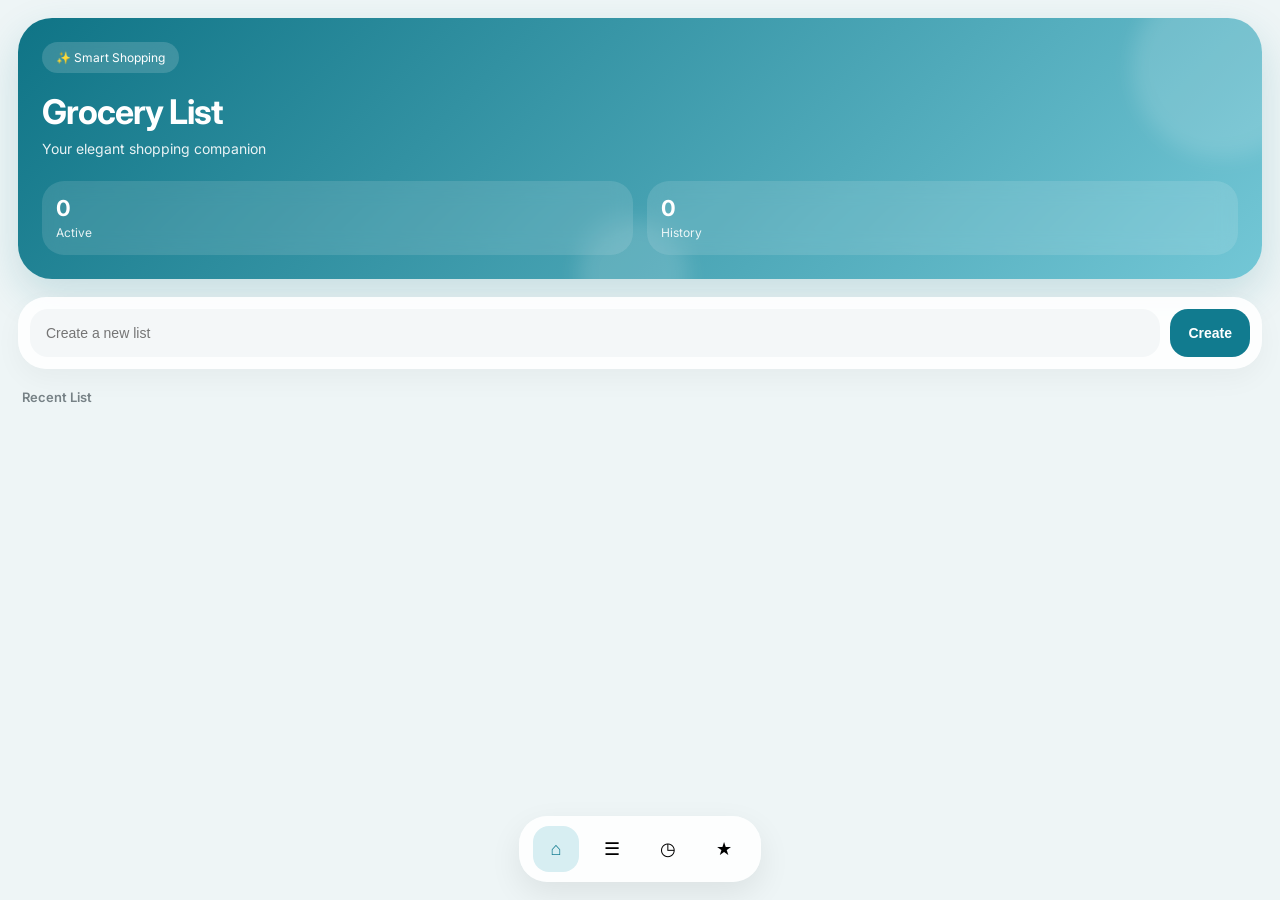
==== index.html @ 96482882 "Add files via upload" ====
<!DOCTYPE html>
<html lang="en">
<head>
<meta charset="UTF-8">
<meta name="viewport" content="width=device-width, initial-scale=1.0, maximum-scale=1.0, user-scalable=no">
<title>Grocery List</title>

<link rel="stylesheet" href="style.css">
<link rel="preconnect" href="https://fonts.googleapis.com">
<link rel="preconnect" href="https://fonts.gstatic.com" crossorigin>
<link href="https://fonts.googleapis.com/css2?family=Inter:wght@400;500;600;700&display=swap" rel="stylesheet">
</head>

<body>

<div id="toast" class="toast"></div>

<section id="homePage" class="page active">

<div class="hero-card">
<div class="hero-glow one"></div>
<div class="hero-glow two"></div>

<div class="hero-top">
<div class="hero-badge">✨ Smart Shopping</div>
</div>

<h1>Grocery List</h1>
<p>Your elegant shopping companion</p>

<div class="hero-stats">
<div class="stat">
<strong id="activeCount">0</strong>
<span>Active</span>
</div>

<div class="stat">
<strong id="historyCount">0</strong>
<span>History</span>
</div>
</div>
</div>

<div class="create-card">
<input id="listInput" placeholder="Create a new list">
<button onclick="createList()">Create</button>
</div>

<div class="section-label">Recent List</div>
<div id="homeList"></div>

</section>

<section id="listsPage" class="page">
<div class="page-title">Active Lists</div>
<div id="listsContainer"></div>
</section>

<section id="historyPage" class="page">
<div class="page-title">History</div>
<div id="historyContainer"></div>
</section>

<section id="masterPage" class="page">
<div class="page-title">Master List</div>

<div class="create-card">
<input id="masterInput" placeholder="Add master item">
<button onclick="addMasterItem()">Add</button>
</div>

<div id="masterContainer"></div>

<div class="create-card">
<select id="masterTargetList"></select>
<button onclick="addMasterToList()">Add Selected</button>
</div>
</section>

<section id="detailPage" class="page">

<div class="detail-topbar">
<button class="back-btn" onclick="openPage('listsPage')">←</button>
<div class="detail-title" id="detailTitle"></div>
</div>

<div class="progress-card">
<div>
<div class="tiny-label">Shopping Progress</div>
<div class="progress-text" id="progressText">0 / 0 completed</div>
</div>

<div class="ring" id="ring">
<div id="ringText">0%</div>
</div>
</div>

<div class="add-card">
<input id="itemInput" placeholder="Item">

<div class="quantity-row">
<button onclick="changeQty(-1)">−</button>
<div id="qtyValue">1</div>
<button onclick="changeQty(1)">+</button>
</div>

<div class="units">
<div class="unit active" onclick="selectUnit(this,'kg')">kg</div>
<div class="unit" onclick="selectUnit(this,'g')">g</div>
<div class="unit" onclick="selectUnit(this,'L')">L</div>
<div class="unit" onclick="selectUnit(this,'pcs')">pcs</div>
</div>

<input id="brandInput" placeholder="Brand (optional)">

<button class="primary-btn" onclick="addItem()">Add Item</button>
</div>

<div id="itemsContainer"></div>

<div class="finish-card">
<div>
<div class="finish-title">Finish Shopping</div>
<div class="tiny-label">Move list to history</div>
</div>

<button class="primary-btn" onclick="finishShopping()">Finish</button>
</div>

</section>

<div class="floating-nav">
<button class="nav active" onclick="switchTab('homePage',this)">⌂</button>
<button class="nav" onclick="switchTab('listsPage',this)">☰</button>
<button class="nav" onclick="switchTab('historyPage',this)">◷</button>
<button class="nav" onclick="switchTab('masterPage',this)">★</button>
</div>

<script src="app.js"></script>
</body>
</html>
---- style.css ----
*{
box-sizing:border-box;
-webkit-tap-highlight-color:transparent;
}

body{
margin:0;
background:#eef5f6;
font-family:'Inter',sans-serif;
color:#16242b;
}

.page{
display:none;
padding:18px 18px 120px;
}

.page.active{
display:block;
}

.hero-card{
position:relative;
overflow:hidden;
background:linear-gradient(135deg,#0f7486,#73c7d6);
border-radius:34px;
padding:24px;
color:white;
margin-bottom:18px;
box-shadow:0 16px 40px rgba(15,116,134,.18);
}

.hero-glow{
position:absolute;
border-radius:50%;
background:rgba(255,255,255,.14);
filter:blur(10px);
}

.hero-glow.one{
width:180px;
height:180px;
right:-50px;
top:-40px;
}

.hero-glow.two{
width:110px;
height:110px;
left:45%;
bottom:-50px;
}

.hero-badge{
display:inline-flex;
padding:8px 14px;
background:rgba(255,255,255,.16);
border-radius:999px;
font-size:12px;
backdrop-filter:blur(12px);
}

.hero-card h1{
margin:18px 0 8px;
font-size:34px;
font-weight:700;
letter-spacing:-1px;
position:relative;
}

.hero-card p{
margin:0;
font-size:14px;
opacity:.9;
position:relative;
}

.hero-stats{
display:flex;
gap:14px;
margin-top:24px;
position:relative;
}

.stat{
flex:1;
background:rgba(255,255,255,.12);
backdrop-filter:blur(10px);
padding:14px;
border-radius:22px;
}

.stat strong{
display:block;
font-size:22px;
}

.stat span{
font-size:12px;
opacity:.88;
}

.create-card,
.list-card,
.progress-card,
.add-card,
.item-card,
.finish-card,
.history-card{
background:rgba(255,255,255,.88);
backdrop-filter:blur(12px);
border-radius:28px;
box-shadow:0 10px 28px rgba(0,0,0,.04);
}

.create-card{
display:flex;
gap:10px;
padding:12px;
margin-bottom:20px;
}

.create-card input,
.add-card input{
flex:1;
height:48px;
border:none;
background:#f4f7f8;
border-radius:18px;
padding:0 16px;
font-size:14px;
}

.create-card button,
.primary-btn{
height:48px;
border:none;
border-radius:18px;
background:#117b8f;
color:white;
font-weight:600;
font-size:14px;
padding:0 18px;
}

.section-label{
font-size:13px;
font-weight:600;
opacity:.55;
margin-bottom:10px;
padding-left:4px;
}

.list-card{
padding:14px 16px;
display:flex;
justify-content:space-between;
align-items:center;
margin-bottom:12px;
}

.list-left{
min-width:0;
}

.list-name{
font-size:17px;
font-weight:600;
white-space:nowrap;
overflow:hidden;
text-overflow:ellipsis;
max-width:220px;
}

.list-sub{
font-size:12px;
opacity:.55;
margin-top:4px;
}

.icon-btn{
width:36px;
height:36px;
border:none;
border-radius:14px;
background:#f4f7f8;
font-size:14px;
}

.page-title{
font-size:22px;
font-weight:700;
margin-bottom:16px;
padding-left:4px;
}

.detail-topbar{
display:flex;
align-items:center;
gap:14px;
margin-bottom:18px;
}

.back-btn{
width:48px;
height:48px;
border:none;
border-radius:18px;
background:white;
font-size:18px;
}

.detail-title{
font-size:24px;
font-weight:700;
white-space:nowrap;
overflow:hidden;
text-overflow:ellipsis;
}

.progress-card{
padding:16px;
display:flex;
justify-content:space-between;
align-items:center;
margin-bottom:14px;
}

.tiny-label{
font-size:12px;
opacity:.55;
}

.progress-text{
font-size:16px;
font-weight:600;
margin-top:6px;
}

.ring{
width:72px;
height:72px;
border-radius:50%;
background:conic-gradient(#117b8f 0deg,#d8eef2 0deg);
display:flex;
align-items:center;
justify-content:center;
}

.ring div{
width:54px;
height:54px;
background:white;
border-radius:50%;
display:flex;
align-items:center;
justify-content:center;
font-size:13px;
font-weight:700;
}

.add-card{
padding:14px;
margin-bottom:14px;
}

.quantity-row{
height:58px;
background:#f4f7f8;
border-radius:18px;
display:flex;
align-items:center;
justify-content:center;
gap:16px;
margin:12px 0;
}

.quantity-row button{
width:38px;
height:38px;
border:none;
border-radius:14px;
background:white;
font-size:20px;
}

.units{
display:flex;
gap:8px;
margin-bottom:12px;
overflow:auto;
}

.unit{
padding:10px 14px;
border-radius:14px;
background:#eef2f4;
font-size:13px;
white-space:nowrap;
}

.unit.active{
background:#d7eef2;
color:#117b8f;
}

.primary-btn{
width:100%;
}

.item-card{
padding:12px;
display:flex;
justify-content:space-between;
align-items:center;
margin-bottom:10px;
}

.item-left{
display:flex;
gap:8px;
flex-wrap:wrap;
min-width:0;
}

.chip{
padding:9px 12px;
border-radius:14px;
font-size:13px;
white-space:nowrap;
}

.blue{
background:#d7eef2;
}

.gray{
background:#eef2f5;
}

.soft{
background:#f5f7f8;
}

.actions{
display:flex;
gap:6px;
}

.actions button{
width:34px;
height:34px;
border:none;
border-radius:12px;
background:#f4f7f8;
font-size:13px;
}

.finish-card{
padding:16px;
margin-top:12px;
}

.finish-title{
font-size:18px;
font-weight:700;
margin-bottom:4px;
}

.toast{
position:fixed;
top:20px;
left:50%;
transform:translateX(-50%);
background:rgba(17,123,143,.96);
color:white;
padding:10px 14px;
border-radius:16px;
font-size:13px;
display:none;
z-index:999;
box-shadow:0 8px 24px rgba(0,0,0,.12);
}

.floating-nav{
position:fixed;
bottom:18px;
left:50%;
transform:translateX(-50%);
display:flex;
gap:10px;
padding:10px 14px;
background:rgba(255,255,255,.88);
backdrop-filter:blur(18px);
border-radius:28px;
box-shadow:0 12px 32px rgba(0,0,0,.08);
}

.nav{
width:46px;
height:46px;
border:none;
border-radius:16px;
background:transparent;
font-size:18px;
}

.nav.active{
background:#d7eef2;
color:#117b8f;
}

.history-card{
padding:16px;
margin-bottom:12px;
}

.history-top{
display:flex;
justify-content:space-between;
align-items:flex-start;
}

.history-name{
font-size:17px;
font-weight:600;
}

.history-summary{
font-size:12px;
opacity:.6;
line-height:1.7;
margin-top:6px;
}

.history-actions{
display:flex;
gap:8px;
}

.history-details{
display:none;
margin-top:14px;
}

.select-grid{
display:flex;
flex-wrap:wrap;
gap:8px;
margin-bottom:14px;
}

.select-chip{
padding:9px 12px;
border-radius:14px;
font-size:13px;
background:#eef2f5;
border:2px solid transparent;
}

.select-chip.selected{
border-color:#117b8f;
background:#d7eef2;
}

@media(max-width:700px){
.list-name{
max-width:170px;
}
}
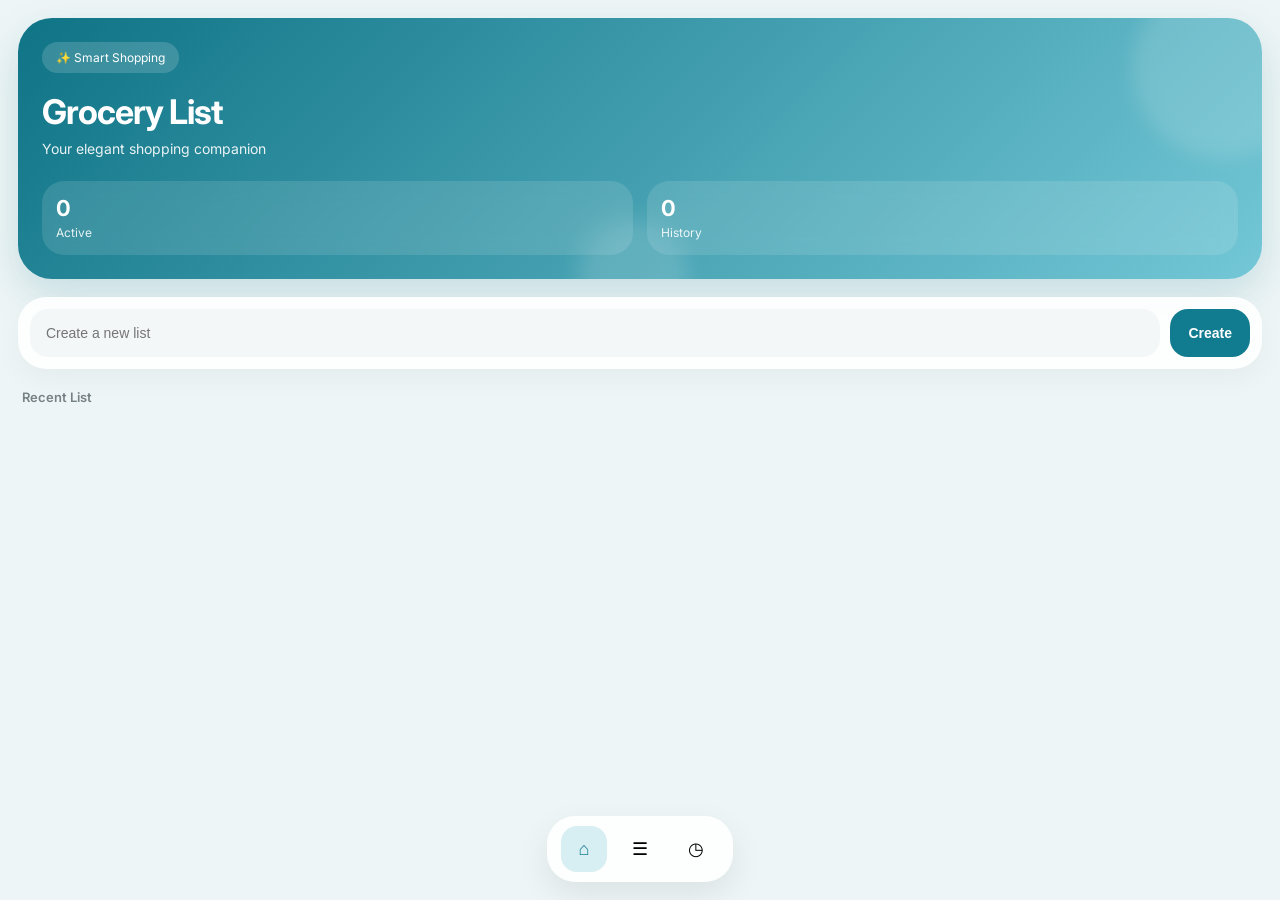
==== commit 195d3566: "Add files via upload" ====
--- a/index.html
+++ b/index.html
@@ -61,22 +61,6 @@
 <div id="historyContainer"></div>
 </section>
 
-<section id="masterPage" class="page">
-<div class="page-title">Master List</div>
-
-<div class="create-card">
-<input id="masterInput" placeholder="Add master item">
-<button onclick="addMasterItem()">Add</button>
-</div>
-
-<div id="masterContainer"></div>
-
-<div class="create-card">
-<select id="masterTargetList"></select>
-<button onclick="addMasterToList()">Add Selected</button>
-</div>
-</section>
-
 <section id="detailPage" class="page">
 
 <div class="detail-topbar">
@@ -133,7 +117,6 @@
 <button class="nav active" onclick="switchTab('homePage',this)">⌂</button>
 <button class="nav" onclick="switchTab('listsPage',this)">☰</button>
 <button class="nav" onclick="switchTab('historyPage',this)">◷</button>
-<button class="nav" onclick="switchTab('masterPage',this)">★</button>
 </div>
 
 <script src="app.js"></script>
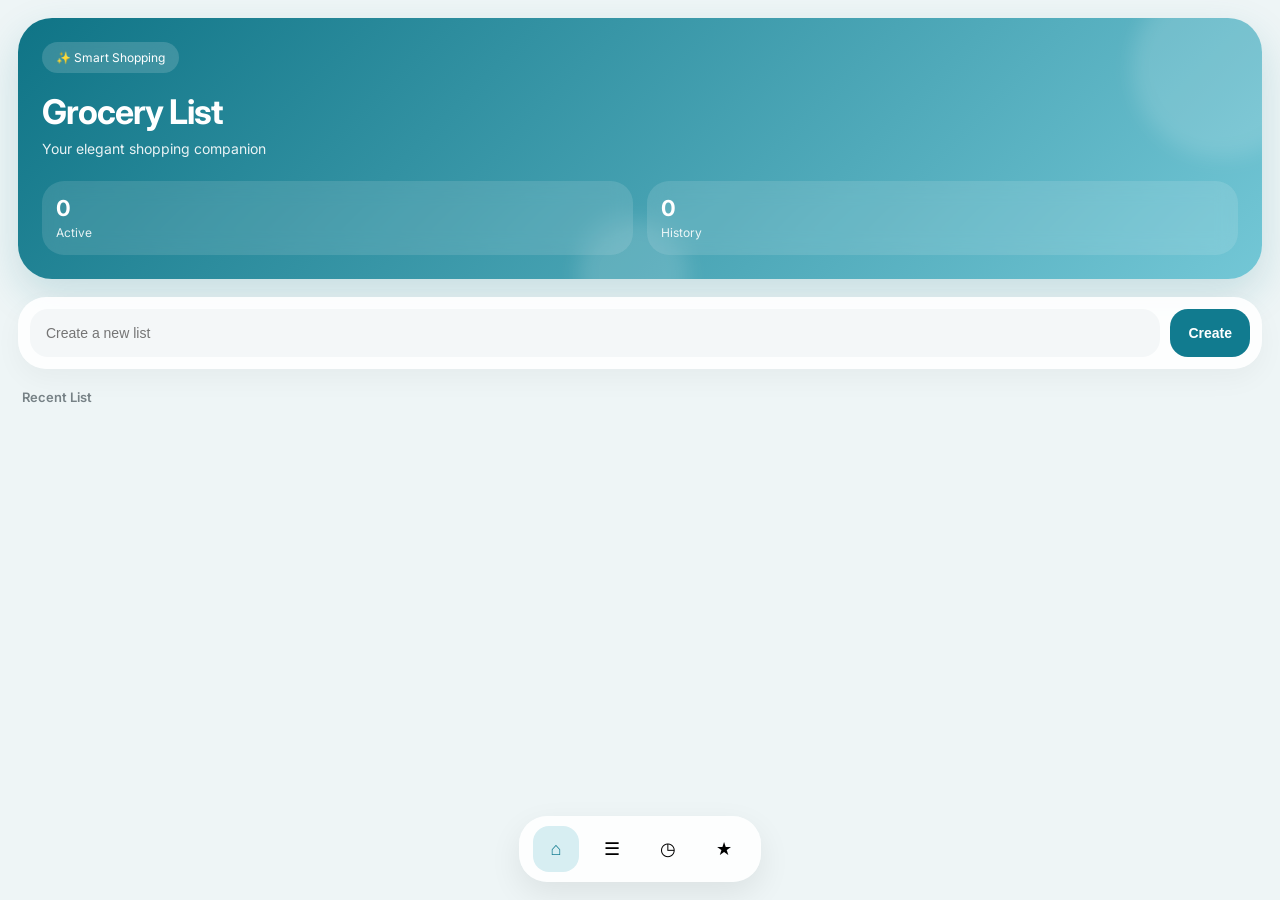
==== commit 9e8ab667: "Add files via upload" ====
--- a/index.html
+++ b/index.html
@@ -61,6 +61,31 @@
 <div id="historyContainer"></div>
 </section>
 
+
+<section id="masterPage" class="page">
+
+<div class="page-title">Master List</div>
+
+<div class="add-card">
+
+<div class="item-qty-row">
+<input id="masterInput" placeholder="Add master item">
+
+<button class="small-add-btn" onclick="addMasterItem()">+</button>
+</div>
+
+<div id="masterItems"></div>
+
+<select id="masterTargetList" class="master-select"></select>
+
+<button class="primary-btn" onclick="addSelectedMasterItems()">
+Add Selected To List
+</button>
+
+</div>
+
+</section>
+
 <section id="detailPage" class="page">
 
 <div class="detail-topbar">
@@ -80,12 +105,15 @@
 </div>
 
 <div class="add-card">
+
+<div class="item-qty-row">
 <input id="itemInput" placeholder="Item">
 
-<div class="quantity-row">
+<div class="quantity-row compact">
 <button onclick="changeQty(-1)">−</button>
 <div id="qtyValue">1</div>
 <button onclick="changeQty(1)">+</button>
+</div>
 </div>
 
 <div class="units">
@@ -117,6 +145,7 @@
 <button class="nav active" onclick="switchTab('homePage',this)">⌂</button>
 <button class="nav" onclick="switchTab('listsPage',this)">☰</button>
 <button class="nav" onclick="switchTab('historyPage',this)">◷</button>
+<button class="nav" onclick="switchTab('masterPage',this)">★</button>
 </div>
 
 <script src="app.js"></script>
--- a/style.css
+++ b/style.css
@@ -469,3 +469,86 @@
 max-width:170px;
 }
 }
+
+
+.item-qty-row{
+display:flex;
+gap:12px;
+align-items:center;
+margin-bottom:14px;
+}
+
+.item-qty-row input{
+flex:1;
+margin-bottom:0 !important;
+}
+
+.quantity-row.compact{
+width:120px;
+height:52px;
+margin:0;
+padding:0 10px;
+justify-content:space-between;
+border-radius:18px;
+}
+
+.quantity-row.compact button{
+width:34px;
+height:34px;
+font-size:20px;
+border-radius:12px;
+}
+
+#qtyValue{
+font-weight:700;
+font-size:18px;
+min-width:18px;
+text-align:center;
+}
+
+#brandInput{
+margin-top:4px;
+}
+
+.primary-btn{
+margin-top:16px;
+}
+
+.finish-card{
+margin-top:26px;
+}
+
+.finish-card .primary-btn{
+margin-top:18px;
+}
+
+.small-add-btn{
+width:52px;
+height:52px;
+border:none;
+border-radius:18px;
+background:#0f86a0;
+color:white;
+font-size:28px;
+font-weight:700;
+}
+
+.master-item{
+display:flex;
+align-items:center;
+gap:12px;
+padding:12px 0;
+border-bottom:1px solid rgba(0,0,0,0.05);
+}
+
+.master-select{
+width:100%;
+height:56px;
+border:none;
+border-radius:18px;
+padding:0 16px;
+font-size:16px;
+margin-top:18px;
+background:#f3f7f8;
+}
+
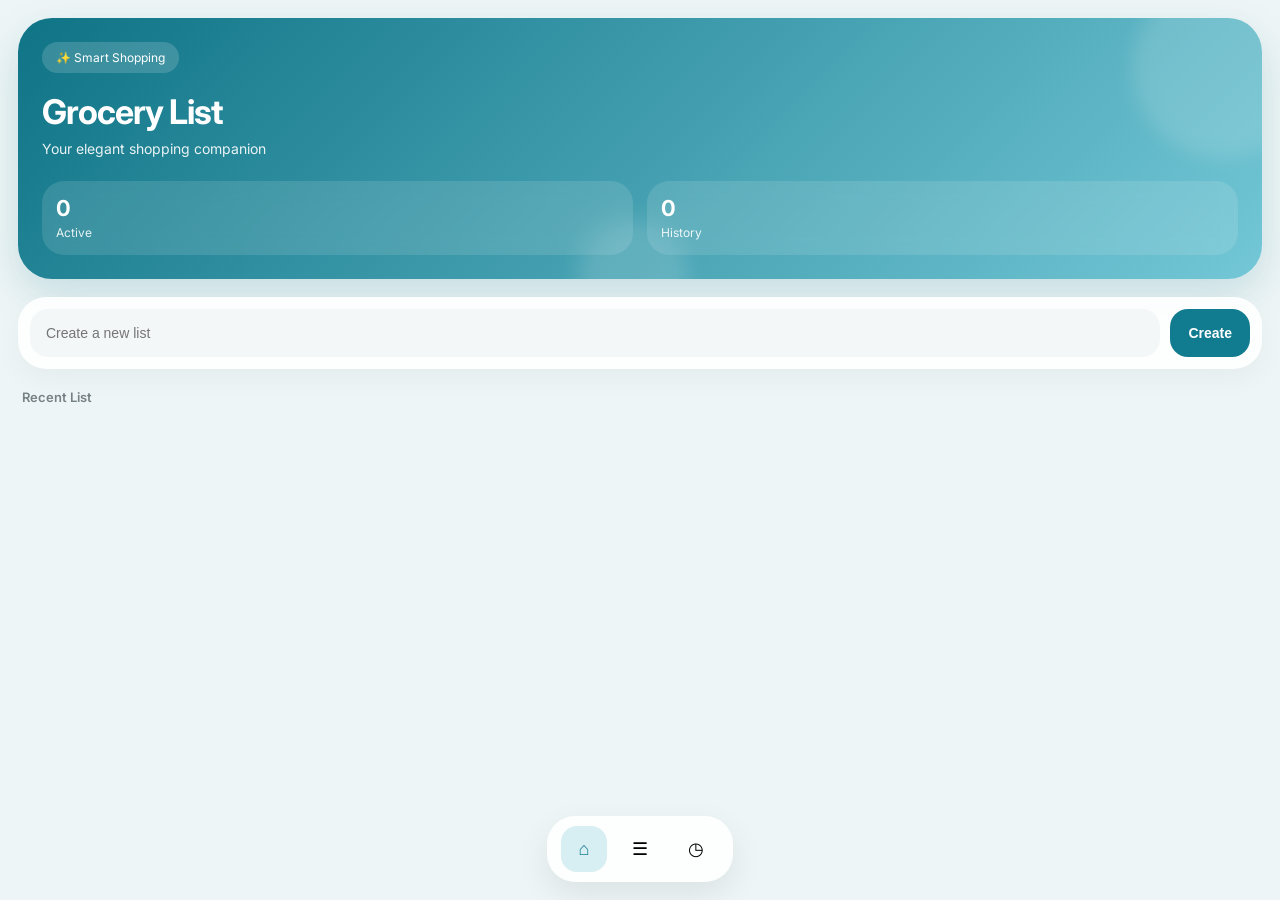
==== commit 299f8e1b: "Add files via upload" ====
--- a/index.html
+++ b/index.html
@@ -61,31 +61,6 @@
 <div id="historyContainer"></div>
 </section>
 
-
-<section id="masterPage" class="page">
-
-<div class="page-title">Master List</div>
-
-<div class="add-card">
-
-<div class="item-qty-row">
-<input id="masterInput" placeholder="Add master item">
-
-<button class="small-add-btn" onclick="addMasterItem()">+</button>
-</div>
-
-<div id="masterItems"></div>
-
-<select id="masterTargetList" class="master-select"></select>
-
-<button class="primary-btn" onclick="addSelectedMasterItems()">
-Add Selected To List
-</button>
-
-</div>
-
-</section>
-
 <section id="detailPage" class="page">
 
 <div class="detail-topbar">
@@ -105,15 +80,12 @@
 </div>
 
 <div class="add-card">
-
-<div class="item-qty-row">
 <input id="itemInput" placeholder="Item">
 
-<div class="quantity-row compact">
+<div class="quantity-row">
 <button onclick="changeQty(-1)">−</button>
 <div id="qtyValue">1</div>
 <button onclick="changeQty(1)">+</button>
-</div>
 </div>
 
 <div class="units">
@@ -145,7 +117,6 @@
 <button class="nav active" onclick="switchTab('homePage',this)">⌂</button>
 <button class="nav" onclick="switchTab('listsPage',this)">☰</button>
 <button class="nav" onclick="switchTab('historyPage',this)">◷</button>
-<button class="nav" onclick="switchTab('masterPage',this)">★</button>
 </div>
 
 <script src="app.js"></script>
--- a/style.css
+++ b/style.css
@@ -469,86 +469,3 @@
 max-width:170px;
 }
 }
-
-
-.item-qty-row{
-display:flex;
-gap:12px;
-align-items:center;
-margin-bottom:14px;
-}
-
-.item-qty-row input{
-flex:1;
-margin-bottom:0 !important;
-}
-
-.quantity-row.compact{
-width:120px;
-height:52px;
-margin:0;
-padding:0 10px;
-justify-content:space-between;
-border-radius:18px;
-}
-
-.quantity-row.compact button{
-width:34px;
-height:34px;
-font-size:20px;
-border-radius:12px;
-}
-
-#qtyValue{
-font-weight:700;
-font-size:18px;
-min-width:18px;
-text-align:center;
-}
-
-#brandInput{
-margin-top:4px;
-}
-
-.primary-btn{
-margin-top:16px;
-}
-
-.finish-card{
-margin-top:26px;
-}
-
-.finish-card .primary-btn{
-margin-top:18px;
-}
-
-.small-add-btn{
-width:52px;
-height:52px;
-border:none;
-border-radius:18px;
-background:#0f86a0;
-color:white;
-font-size:28px;
-font-weight:700;
-}
-
-.master-item{
-display:flex;
-align-items:center;
-gap:12px;
-padding:12px 0;
-border-bottom:1px solid rgba(0,0,0,0.05);
-}
-
-.master-select{
-width:100%;
-height:56px;
-border:none;
-border-radius:18px;
-padding:0 16px;
-font-size:16px;
-margin-top:18px;
-background:#f3f7f8;
-}
-
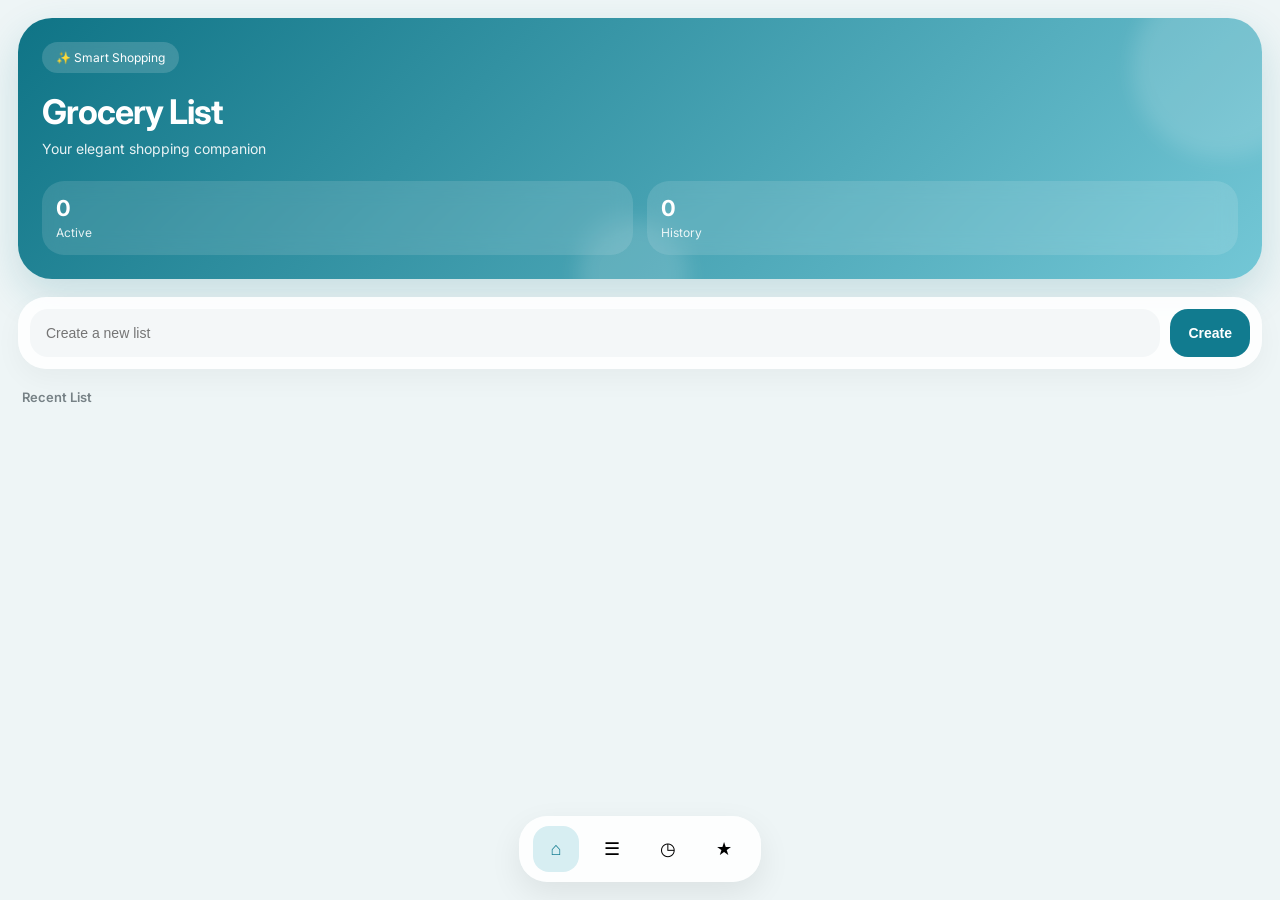
==== commit fd4f970d: "Add files via upload" ====
--- a/index.html
+++ b/index.html
@@ -61,6 +61,44 @@
 <div id="historyContainer"></div>
 </section>
 
+
+<section id="masterPage" class="page">
+<div class="page-title">Master List</div>
+
+<div class="add-card">
+
+<div class="master-row">
+<input id="masterItemInput" placeholder="Item">
+
+<div class="master-qty-box">
+<button onclick="changeMasterQty(-1)">−</button>
+<div id="masterQtyValue">1</div>
+<button onclick="changeMasterQty(1)">+</button>
+</div>
+</div>
+
+<div class="units">
+<div class="master-unit active" onclick="selectMasterUnit(this,'kg')">kg</div>
+<div class="master-unit" onclick="selectMasterUnit(this,'g')">g</div>
+<div class="master-unit" onclick="selectMasterUnit(this,'L')">L</div>
+<div class="master-unit" onclick="selectMasterUnit(this,'pcs')">pcs</div>
+</div>
+
+<input id="masterBrandInput" placeholder="Brand (optional)">
+
+<button class="primary-btn" onclick="addMasterItem()">Add Item</button>
+
+<div id="masterItemsContainer"></div>
+
+<select id="masterListSelect" class="master-select"></select>
+
+<button class="primary-btn" onclick="addSelectedMasterItems()">
+Add Selected To Existing List
+</button>
+
+</div>
+</section>
+
 <section id="detailPage" class="page">
 
 <div class="detail-topbar">
@@ -117,6 +155,7 @@
 <button class="nav active" onclick="switchTab('homePage',this)">⌂</button>
 <button class="nav" onclick="switchTab('listsPage',this)">☰</button>
 <button class="nav" onclick="switchTab('historyPage',this)">◷</button>
+<button class="nav" onclick="switchTab('masterPage',this)">★</button>
 </div>
 
 <script src="app.js"></script>
--- a/style.css
+++ b/style.css
@@ -469,3 +469,97 @@
 max-width:170px;
 }
 }
+
+
+.master-row{
+display:flex;
+gap:10px;
+align-items:center;
+margin-bottom:12px;
+}
+
+.master-row input{
+flex:1;
+}
+
+.master-qty-box{
+width:118px;
+height:48px;
+background:#f4f7f8;
+border-radius:18px;
+display:flex;
+align-items:center;
+justify-content:space-between;
+padding:0 10px;
+}
+
+.master-qty-box button{
+width:30px;
+height:30px;
+border:none;
+border-radius:10px;
+background:white;
+}
+
+.master-unit{
+padding:10px 14px;
+border-radius:14px;
+background:#f4f7f8;
+font-size:13px;
+}
+
+.master-unit.active{
+background:#117b8f;
+color:white;
+}
+
+.master-card{
+display:flex;
+justify-content:space-between;
+align-items:center;
+padding:14px 0;
+border-bottom:1px solid rgba(0,0,0,.06);
+}
+
+.master-left{
+display:flex;
+align-items:flex-start;
+gap:12px;
+}
+
+.master-check{
+margin-top:3px;
+}
+
+.master-name{
+font-weight:600;
+font-size:16px;
+}
+
+.master-sub{
+font-size:12px;
+opacity:.6;
+margin-top:4px;
+}
+
+.master-select{
+width:100%;
+height:48px;
+border:none;
+background:#f4f7f8;
+border-radius:18px;
+padding:0 14px;
+margin-top:14px;
+margin-bottom:12px;
+}
+
+.history-select{
+width:100%;
+height:44px;
+border:none;
+background:#f4f7f8;
+border-radius:14px;
+padding:0 12px;
+margin-top:10px;
+}
+
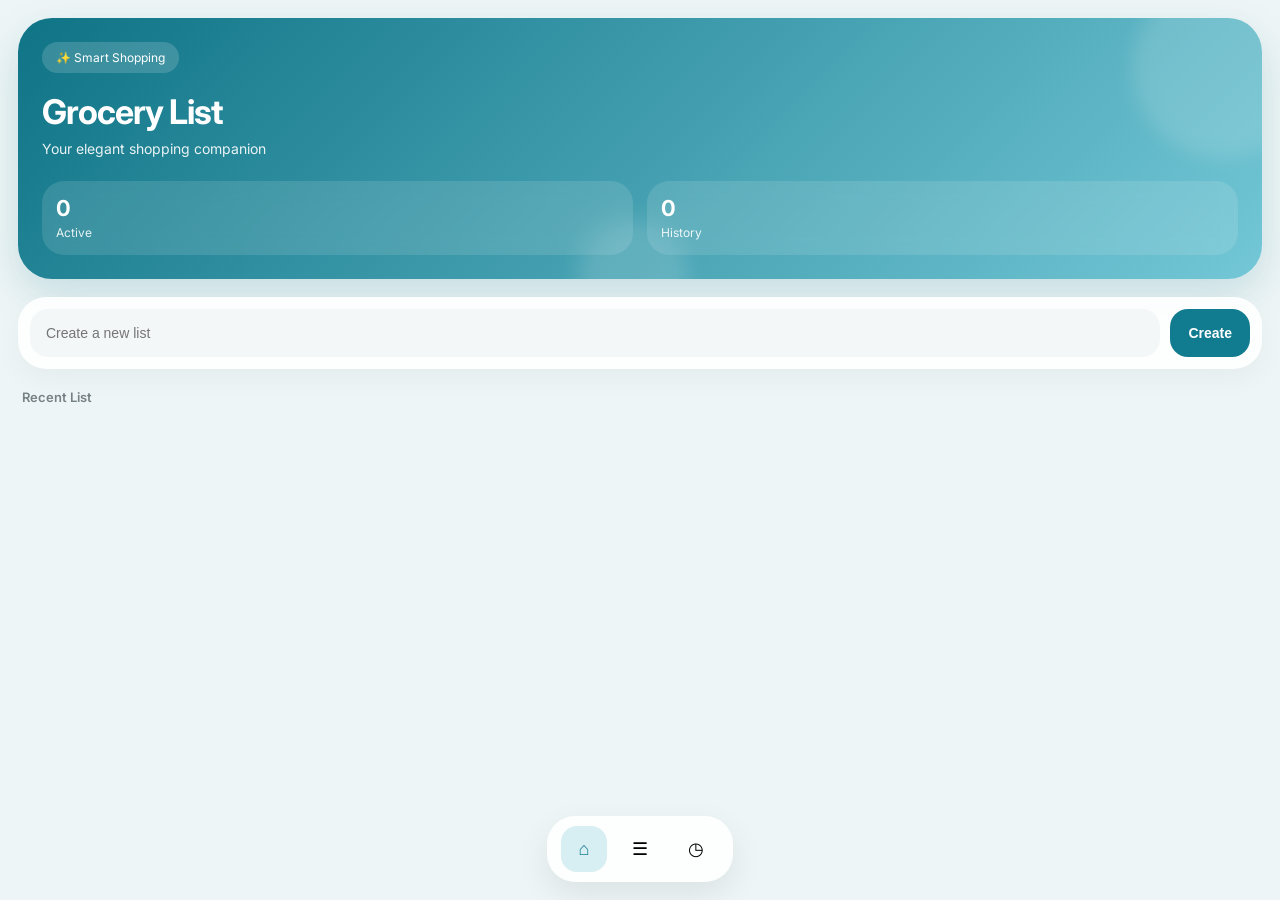
==== commit 49e61c91: "Add files via upload" ====
--- a/index.html
+++ b/index.html
@@ -61,44 +61,6 @@
 <div id="historyContainer"></div>
 </section>
 
-
-<section id="masterPage" class="page">
-<div class="page-title">Master List</div>
-
-<div class="add-card">
-
-<div class="master-row">
-<input id="masterItemInput" placeholder="Item">
-
-<div class="master-qty-box">
-<button onclick="changeMasterQty(-1)">−</button>
-<div id="masterQtyValue">1</div>
-<button onclick="changeMasterQty(1)">+</button>
-</div>
-</div>
-
-<div class="units">
-<div class="master-unit active" onclick="selectMasterUnit(this,'kg')">kg</div>
-<div class="master-unit" onclick="selectMasterUnit(this,'g')">g</div>
-<div class="master-unit" onclick="selectMasterUnit(this,'L')">L</div>
-<div class="master-unit" onclick="selectMasterUnit(this,'pcs')">pcs</div>
-</div>
-
-<input id="masterBrandInput" placeholder="Brand (optional)">
-
-<button class="primary-btn" onclick="addMasterItem()">Add Item</button>
-
-<div id="masterItemsContainer"></div>
-
-<select id="masterListSelect" class="master-select"></select>
-
-<button class="primary-btn" onclick="addSelectedMasterItems()">
-Add Selected To Existing List
-</button>
-
-</div>
-</section>
-
 <section id="detailPage" class="page">
 
 <div class="detail-topbar">
@@ -155,7 +117,6 @@
 <button class="nav active" onclick="switchTab('homePage',this)">⌂</button>
 <button class="nav" onclick="switchTab('listsPage',this)">☰</button>
 <button class="nav" onclick="switchTab('historyPage',this)">◷</button>
-<button class="nav" onclick="switchTab('masterPage',this)">★</button>
 </div>
 
 <script src="app.js"></script>
--- a/style.css
+++ b/style.css
@@ -469,97 +469,3 @@
 max-width:170px;
 }
 }
-
-
-.master-row{
-display:flex;
-gap:10px;
-align-items:center;
-margin-bottom:12px;
-}
-
-.master-row input{
-flex:1;
-}
-
-.master-qty-box{
-width:118px;
-height:48px;
-background:#f4f7f8;
-border-radius:18px;
-display:flex;
-align-items:center;
-justify-content:space-between;
-padding:0 10px;
-}
-
-.master-qty-box button{
-width:30px;
-height:30px;
-border:none;
-border-radius:10px;
-background:white;
-}
-
-.master-unit{
-padding:10px 14px;
-border-radius:14px;
-background:#f4f7f8;
-font-size:13px;
-}
-
-.master-unit.active{
-background:#117b8f;
-color:white;
-}
-
-.master-card{
-display:flex;
-justify-content:space-between;
-align-items:center;
-padding:14px 0;
-border-bottom:1px solid rgba(0,0,0,.06);
-}
-
-.master-left{
-display:flex;
-align-items:flex-start;
-gap:12px;
-}
-
-.master-check{
-margin-top:3px;
-}
-
-.master-name{
-font-weight:600;
-font-size:16px;
-}
-
-.master-sub{
-font-size:12px;
-opacity:.6;
-margin-top:4px;
-}
-
-.master-select{
-width:100%;
-height:48px;
-border:none;
-background:#f4f7f8;
-border-radius:18px;
-padding:0 14px;
-margin-top:14px;
-margin-bottom:12px;
-}
-
-.history-select{
-width:100%;
-height:44px;
-border:none;
-background:#f4f7f8;
-border-radius:14px;
-padding:0 12px;
-margin-top:10px;
-}
-
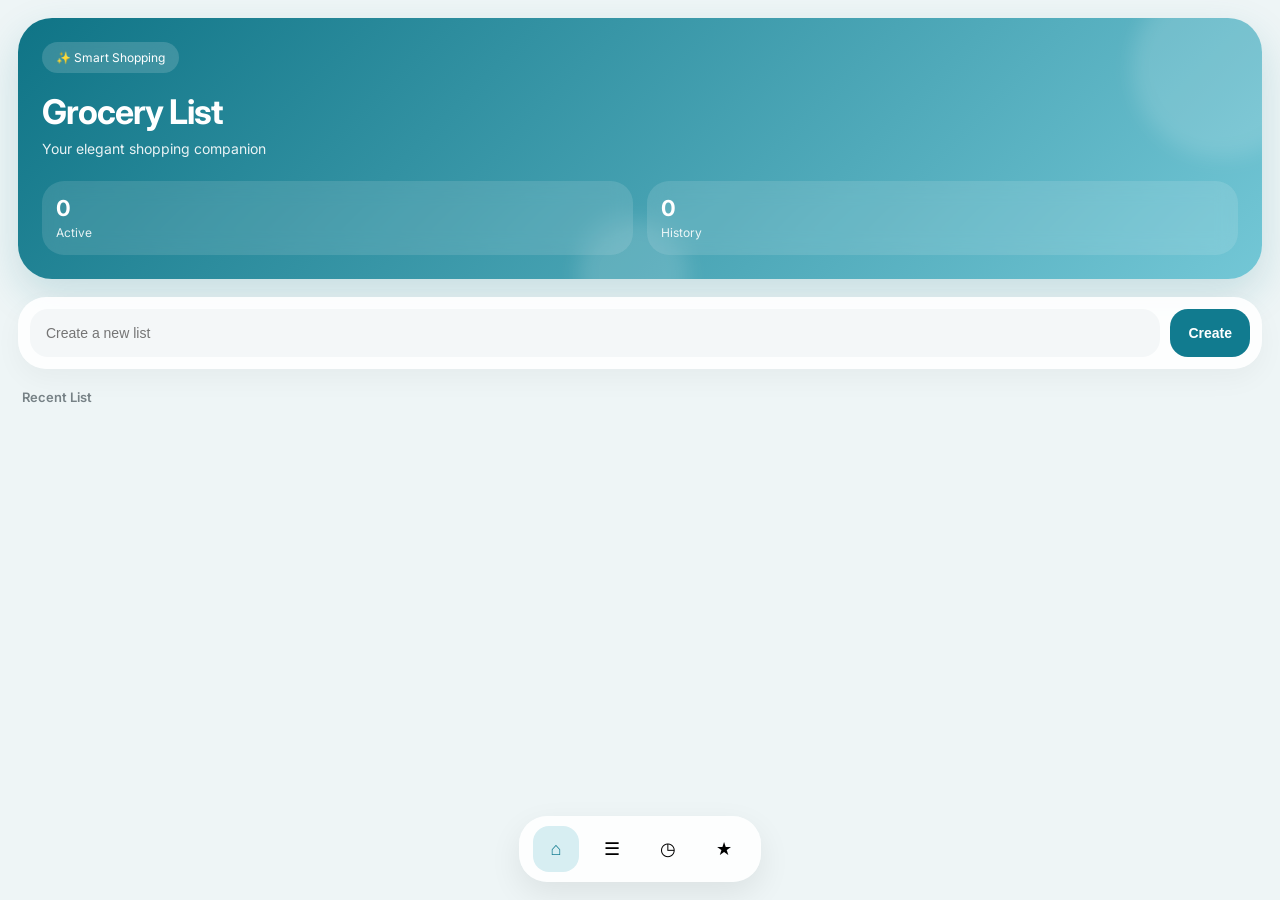
==== commit b881a601: "Add files via upload" ====
--- a/index.html
+++ b/index.html
@@ -61,6 +61,44 @@
 <div id="historyContainer"></div>
 </section>
 
+
+<section id="masterPage" class="page">
+<div class="page-title">Master List</div>
+
+<div class="add-card">
+
+<div class="master-row">
+<input id="masterItemInput" placeholder="Item">
+
+<div class="master-qty-box">
+<button onclick="changeMasterQty(-1)">−</button>
+<div id="masterQtyValue">1</div>
+<button onclick="changeMasterQty(1)">+</button>
+</div>
+</div>
+
+<div class="units">
+<div class="master-unit active" onclick="selectMasterUnit(this,'kg')">kg</div>
+<div class="master-unit" onclick="selectMasterUnit(this,'g')">g</div>
+<div class="master-unit" onclick="selectMasterUnit(this,'L')">L</div>
+<div class="master-unit" onclick="selectMasterUnit(this,'pcs')">pcs</div>
+</div>
+
+<input id="masterBrandInput" placeholder="Brand (optional)">
+
+<button class="primary-btn" onclick="addMasterItem()">Add Item</button>
+
+<div id="masterItemsContainer"></div>
+
+<select id="masterListSelect" class="master-select"></select>
+
+<button class="primary-btn" onclick="addSelectedMasterItems()">
+Add Selected To Existing List
+</button>
+
+</div>
+</section>
+
 <section id="detailPage" class="page">
 
 <div class="detail-topbar">
@@ -117,6 +155,7 @@
 <button class="nav active" onclick="switchTab('homePage',this)">⌂</button>
 <button class="nav" onclick="switchTab('listsPage',this)">☰</button>
 <button class="nav" onclick="switchTab('historyPage',this)">◷</button>
+<button class="nav" onclick="switchTab('masterPage',this)">★</button>
 </div>
 
 <script src="app.js"></script>
--- a/style.css
+++ b/style.css
@@ -469,3 +469,97 @@
 max-width:170px;
 }
 }
+
+
+.master-row{
+display:flex;
+gap:10px;
+align-items:center;
+margin-bottom:12px;
+}
+
+.master-row input{
+flex:1;
+}
+
+.master-qty-box{
+width:118px;
+height:48px;
+background:#f4f7f8;
+border-radius:18px;
+display:flex;
+align-items:center;
+justify-content:space-between;
+padding:0 10px;
+}
+
+.master-qty-box button{
+width:30px;
+height:30px;
+border:none;
+border-radius:10px;
+background:white;
+}
+
+.master-unit{
+padding:10px 14px;
+border-radius:14px;
+background:#f4f7f8;
+font-size:13px;
+}
+
+.master-unit.active{
+background:#117b8f;
+color:white;
+}
+
+.master-card{
+display:flex;
+justify-content:space-between;
+align-items:center;
+padding:14px 0;
+border-bottom:1px solid rgba(0,0,0,.06);
+}
+
+.master-left{
+display:flex;
+align-items:flex-start;
+gap:12px;
+}
+
+.master-check{
+margin-top:3px;
+}
+
+.master-name{
+font-weight:600;
+font-size:16px;
+}
+
+.master-sub{
+font-size:12px;
+opacity:.6;
+margin-top:4px;
+}
+
+.master-select{
+width:100%;
+height:48px;
+border:none;
+background:#f4f7f8;
+border-radius:18px;
+padding:0 14px;
+margin-top:14px;
+margin-bottom:12px;
+}
+
+.history-select{
+width:100%;
+height:44px;
+border:none;
+background:#f4f7f8;
+border-radius:14px;
+padding:0 12px;
+margin-top:10px;
+}
+
